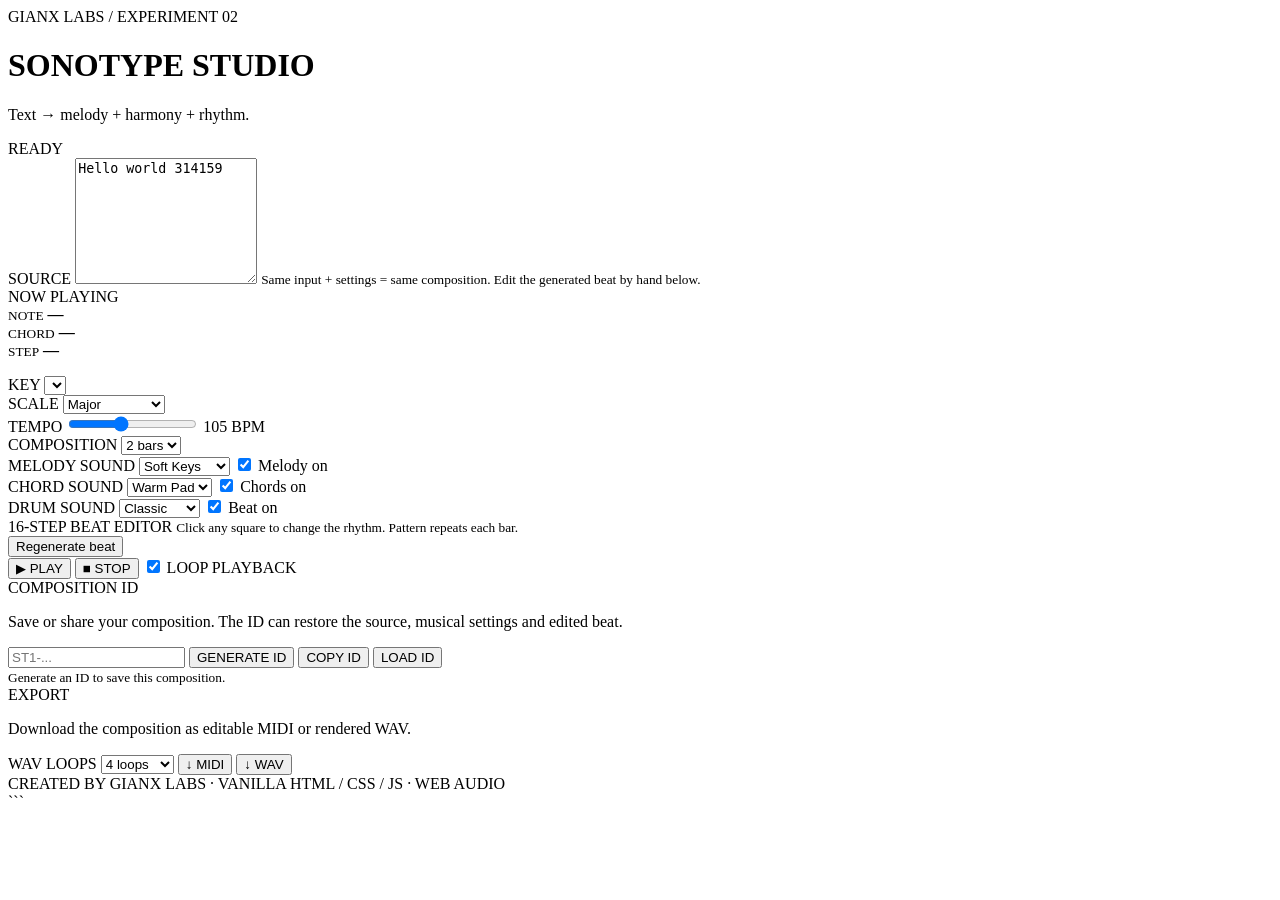
==== index.html @ 8e9267ee "Add files via upload" ====
<!doctype html>
<html lang="en">

<head>
  <meta charset="utf-8">

  <meta
    name="viewport"
    content="width=device-width, initial-scale=1"
  >

  <title>SONOTYPE Studio — Gianx Labs</title>

  <meta
    name="description"
    content="Turn text, numbers and symbols into deterministic melody, chords and beats."
  >

  <link rel="stylesheet" href="style.css">

  <!-- SONOTYPE icons -->
<link rel="icon" href="/favicon.ico" sizes="any">
<link rel="icon" type="image/png" sizes="32x32" href="/favicon-32x32.png">
<link rel="icon" type="image/png" sizes="16x16" href="/favicon-16x16.png">

<link
  rel="apple-touch-icon"
  sizes="180x180"
  href="/apple-touch-icon.png"
>

<link
  rel="icon"
  type="image/png"
  sizes="192x192"
  href="/icon-192.png"
>

<link
  rel="icon"
  type="image/png"
  sizes="512x512"
  href="/icon-512.png"
>

</head>

<body>

  <main class="app">

    <!-- =====================================================
         HEADER
         ===================================================== -->

    <header>

      <div>
        <div class="eyebrow">
          GIANX LABS / EXPERIMENT 02
        </div>

        <h1>
          SONOTYPE <span>STUDIO</span>
        </h1>

        <p>
          Text → melody + harmony + rhythm.
        </p>
      </div>

      <div
        class="status"
        id="status"
      >
        READY
      </div>

    </header>


    <!-- =====================================================
         SOURCE + NOW PLAYING
         ===================================================== -->

    <section class="grid two">

      <article class="panel">

        <label for="text">
          SOURCE
        </label>

        <textarea
          id="text"
          rows="8"
        >Hello world 314159</textarea>

        <small>
          Same input + settings = same composition.
          Edit the generated beat by hand below.
        </small>

      </article>


      <article class="panel now">

        <div class="label">
          NOW PLAYING
        </div>

        <div class="nowgrid">

          <div>
            <small>NOTE</small>
            <strong id="nowNote">—</strong>
          </div>

          <div>
            <small>CHORD</small>
            <strong id="nowChord">—</strong>
          </div>

          <div>
            <small>STEP</small>
            <strong id="nowStep">—</strong>
          </div>

        </div>

        <p id="summary"></p>

      </article>

    </section>


    <!-- =====================================================
         COMPOSITION SETTINGS
         ===================================================== -->

    <section class="panel controls">

      <div>

        <label for="key">
          KEY
        </label>

        <select id="key"></select>

      </div>


      <div>

        <label for="scale">
          SCALE
        </label>

        <select id="scale">
          <option value="major">Major</option>
          <option value="minor">Natural minor</option>
        </select>

      </div>


      <div>

        <label for="bpm">
          TEMPO
        </label>

        <input
          id="bpm"
          type="range"
          min="55"
          max="180"
          value="105"
        >

        <output id="bpmOut">
          105 BPM
        </output>

      </div>


      <div>

        <label for="bars">
          COMPOSITION
        </label>

        <select id="bars">
          <option value="1">1 bar</option>
          <option value="2" selected>2 bars</option>
          <option value="4">4 bars</option>
          <option value="8">8 bars</option>
        </select>

      </div>

    </section>


    <!-- =====================================================
         INSTRUMENTS / LAYERS
         ===================================================== -->

    <section class="grid three">

      <!-- MELODY -->

      <article class="panel">

        <label for="melSound">
          MELODY SOUND
        </label>

        <select id="melSound">

          <option value="triangle">
            Soft Keys
          </option>

          <option value="sine">
            Flute
          </option>

          <option value="square">
            Retro
          </option>

          <option value="sawtooth">
            Bright Lead
          </option>

          <option value="pluck">
            Pluck
          </option>

        </select>

        <label class="check">

          <input
            id="melOn"
            type="checkbox"
            checked
          >

          Melody on

        </label>

      </article>


      <!-- CHORDS -->

      <article class="panel">

        <label for="chSound">
          CHORD SOUND
        </label>

        <select id="chSound">

          <option value="sine">
            Warm Pad
          </option>

          <option value="triangle">
            Keys
          </option>

          <option value="square">
            Organ
          </option>

          <option value="sawtooth">
            Strings
          </option>

        </select>

        <label class="check">

          <input
            id="chOn"
            type="checkbox"
            checked
          >

          Chords on

        </label>

      </article>


      <!-- DRUMS -->

      <article class="panel">

        <label for="drumSound">
          DRUM SOUND
        </label>

        <select id="drumSound">

          <option value="soft">
            Soft
          </option>

          <option
            value="classic"
            selected
          >
            Classic
          </option>

          <option value="electro">
            Electronic
          </option>

          <option value="heavy">
            Heavy
          </option>

        </select>

        <label class="check">

          <input
            id="drumOn"
            type="checkbox"
            checked
          >

          Beat on

        </label>

      </article>

    </section>


    <!-- =====================================================
         BEAT EDITOR
         ===================================================== -->

    <section class="panel">

      <div class="beathead">

        <div>

          <label>
            16-STEP BEAT EDITOR
          </label>

          <small>
            Click any square to change the rhythm.
            Pattern repeats each bar.
          </small>

        </div>

        <button
          id="regen"
          class="secondary"
        >
          Regenerate beat
        </button>

      </div>

      <div
        class="beatwrap"
        id="beatGrid"
      ></div>

    </section>


    <!-- =====================================================
         TRANSPORT
         ===================================================== -->

    <section class="transport">

      <button
        id="play"
        class="primary"
      >
        ▶ PLAY
      </button>

      <button id="stop">
        ■ STOP
      </button>

      <label class="loop">

        <input
          id="loop"
          type="checkbox"
          checked
        >

        LOOP PLAYBACK

      </label>

    </section>


    <!-- =====================================================
         COMPOSITION ID
         ===================================================== -->

    <section class="panel composition-id">

      <div>

        <label for="compositionId">
          COMPOSITION ID
        </label>

        <p>
          Save or share your composition.
          The ID can restore the source,
          musical settings and edited beat.
        </p>

      </div>


      <div class="composition-id-controls">

        <input
          id="compositionId"
          type="text"
          placeholder="ST1-..."
          autocomplete="off"
          spellcheck="false"
        >

        <button
          id="generateId"
          type="button"
        >
          GENERATE ID
        </button>

        <button
          id="copyId"
          type="button"
          class="secondary"
        >
          COPY ID
        </button>

        <button
          id="loadId"
          type="button"
          class="primary"
        >
          LOAD ID
        </button>

      </div>


      <small id="compositionIdStatus">
        Generate an ID to save this composition.
      </small>

    </section>


    <!-- =====================================================
         EXPORT
         ===================================================== -->

    <section class="panel exports">

      <div>

        <label>
          EXPORT
        </label>

        <p>
          Download the composition as editable MIDI
          or rendered WAV.
        </p>

      </div>


      <div class="exportcontrols">

        <label for="wavLoops">

          WAV LOOPS

          <select id="wavLoops">

            <option value="1">
              1 loop
            </option>

            <option value="2">
              2 loops
            </option>

            <option
              value="4"
              selected
            >
              4 loops
            </option>

            <option value="8">
              8 loops
            </option>

            <option value="16">
              16 loops
            </option>

          </select>

        </label>


        <button
          id="midi"
          type="button"
        >
          ↓ MIDI
        </button>


        <button
          id="wav"
          type="button"
          class="primary"
        >
          ↓ WAV
        </button>

      </div>

    </section>


    <!-- =====================================================
         FOOTER
         ===================================================== -->

    <footer>
      CREATED BY GIANX LABS · VANILLA HTML / CSS / JS · WEB AUDIO
    </footer>

  </main>


  <!-- =======================================================
       JAVASCRIPT
       ======================================================= -->

  <script src="app.js"></script>

</body>

</html>
```
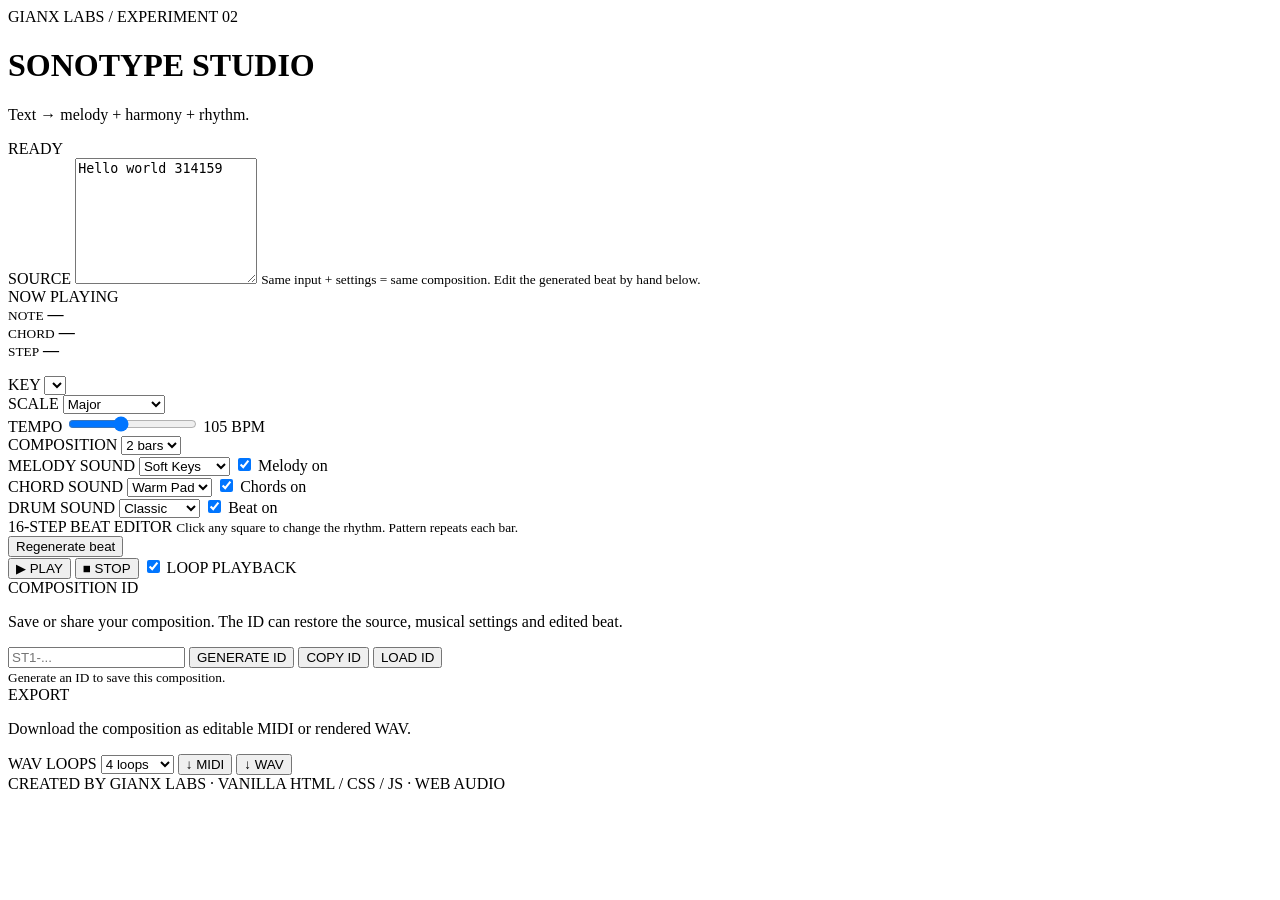
==== commit 4d42f4e9: "Add files via upload" ====
--- a/index.html
+++ b/index.html
@@ -1,4 +1,3 @@
-
 <!doctype html>
 <html lang="en">
 
@@ -20,30 +19,12 @@
   <link rel="stylesheet" href="style.css">
 
   <!-- SONOTYPE icons -->
-<link rel="icon" href="/favicon.ico" sizes="any">
-<link rel="icon" type="image/png" sizes="32x32" href="/favicon-32x32.png">
-<link rel="icon" type="image/png" sizes="16x16" href="/favicon-16x16.png">
-
-<link
-  rel="apple-touch-icon"
-  sizes="180x180"
-  href="/apple-touch-icon.png"
->
-
-<link
-  rel="icon"
-  type="image/png"
-  sizes="192x192"
-  href="/icon-192.png"
->
-
-<link
-  rel="icon"
-  type="image/png"
-  sizes="512x512"
-  href="/icon-512.png"
->
-
+  <link rel="icon" href="/favicon.ico" sizes="any">
+  <link rel="icon" type="image/png" sizes="32x32" href="/favicon-32x32.png">
+  <link rel="icon" type="image/png" sizes="16x16" href="/favicon-16x16.png">
+  <link rel="apple-touch-icon" sizes="180x180" href="/apple-touch-icon.png">
+  <link rel="icon" type="image/png" sizes="192x192" href="/icon-192.png">
+  <link rel="icon" type="image/png" sizes="512x512" href="/icon-512.png">
 </head>
 
 <body>
@@ -144,35 +125,20 @@
     <section class="panel controls">
 
       <div>
-
-        <label for="key">
-          KEY
-        </label>
-
+        <label for="key">KEY</label>
         <select id="key"></select>
-
-      </div>
-
-
-      <div>
-
-        <label for="scale">
-          SCALE
-        </label>
-
+      </div>
+
+      <div>
+        <label for="scale">SCALE</label>
         <select id="scale">
           <option value="major">Major</option>
           <option value="minor">Natural minor</option>
         </select>
-
-      </div>
-
-
-      <div>
-
-        <label for="bpm">
-          TEMPO
-        </label>
+      </div>
+
+      <div>
+        <label for="bpm">TEMPO</label>
 
         <input
           id="bpm"
@@ -185,15 +151,10 @@
         <output id="bpmOut">
           105 BPM
         </output>
-
-      </div>
-
-
-      <div>
-
-        <label for="bars">
-          COMPOSITION
-        </label>
+      </div>
+
+      <div>
+        <label for="bars">COMPOSITION</label>
 
         <select id="bars">
           <option value="1">1 bar</option>
@@ -201,7 +162,6 @@
           <option value="4">4 bars</option>
           <option value="8">8 bars</option>
         </select>
-
       </div>
 
     </section>
@@ -212,8 +172,6 @@
          ===================================================== -->
 
     <section class="grid three">
-
-      <!-- MELODY -->
 
       <article class="panel">
 
@@ -222,45 +180,24 @@
         </label>
 
         <select id="melSound">
-
-          <option value="triangle">
-            Soft Keys
-          </option>
-
-          <option value="sine">
-            Flute
-          </option>
-
-          <option value="square">
-            Retro
-          </option>
-
-          <option value="sawtooth">
-            Bright Lead
-          </option>
-
-          <option value="pluck">
-            Pluck
-          </option>
-
+          <option value="triangle">Soft Keys</option>
+          <option value="sine">Flute</option>
+          <option value="square">Retro</option>
+          <option value="sawtooth">Bright Lead</option>
+          <option value="pluck">Pluck</option>
         </select>
 
         <label class="check">
-
           <input
             id="melOn"
             type="checkbox"
             checked
           >
-
           Melody on
-
         </label>
 
       </article>
 
-
-      <!-- CHORDS -->
 
       <article class="panel">
 
@@ -269,41 +206,23 @@
         </label>
 
         <select id="chSound">
-
-          <option value="sine">
-            Warm Pad
-          </option>
-
-          <option value="triangle">
-            Keys
-          </option>
-
-          <option value="square">
-            Organ
-          </option>
-
-          <option value="sawtooth">
-            Strings
-          </option>
-
+          <option value="sine">Warm Pad</option>
+          <option value="triangle">Keys</option>
+          <option value="square">Organ</option>
+          <option value="sawtooth">Strings</option>
         </select>
 
         <label class="check">
-
           <input
             id="chOn"
             type="checkbox"
             checked
           >
-
           Chords on
-
         </label>
 
       </article>
 
-
-      <!-- DRUMS -->
 
       <article class="panel">
 
@@ -312,38 +231,19 @@
         </label>
 
         <select id="drumSound">
-
-          <option value="soft">
-            Soft
-          </option>
-
-          <option
-            value="classic"
-            selected
-          >
-            Classic
-          </option>
-
-          <option value="electro">
-            Electronic
-          </option>
-
-          <option value="heavy">
-            Heavy
-          </option>
-
+          <option value="soft">Soft</option>
+          <option value="classic" selected>Classic</option>
+          <option value="electro">Electronic</option>
+          <option value="heavy">Heavy</option>
         </select>
 
         <label class="check">
-
           <input
             id="drumOn"
             type="checkbox"
             checked
           >
-
           Beat on
-
         </label>
 
       </article>
@@ -360,7 +260,6 @@
       <div class="beathead">
 
         <div>
-
           <label>
             16-STEP BEAT EDITOR
           </label>
@@ -369,12 +268,12 @@
             Click any square to change the rhythm.
             Pattern repeats each bar.
           </small>
-
         </div>
 
         <button
           id="regen"
           class="secondary"
+          type="button"
         >
           Regenerate beat
         </button>
@@ -398,24 +297,25 @@
       <button
         id="play"
         class="primary"
+        type="button"
       >
         ▶ PLAY
       </button>
 
-      <button id="stop">
+      <button
+        id="stop"
+        type="button"
+      >
         ■ STOP
       </button>
 
       <label class="loop">
-
         <input
           id="loop"
           type="checkbox"
           checked
         >
-
         LOOP PLAYBACK
-
       </label>
 
     </section>
@@ -508,38 +408,16 @@
       <div class="exportcontrols">
 
         <label for="wavLoops">
-
           WAV LOOPS
 
           <select id="wavLoops">
-
-            <option value="1">
-              1 loop
-            </option>
-
-            <option value="2">
-              2 loops
-            </option>
-
-            <option
-              value="4"
-              selected
-            >
-              4 loops
-            </option>
-
-            <option value="8">
-              8 loops
-            </option>
-
-            <option value="16">
-              16 loops
-            </option>
-
+            <option value="1">1 loop</option>
+            <option value="2">2 loops</option>
+            <option value="4" selected>4 loops</option>
+            <option value="8">8 loops</option>
+            <option value="16">16 loops</option>
           </select>
-
-        </label>
-
+        </label>
 
         <button
           id="midi"
@@ -547,7 +425,6 @@
         >
           ↓ MIDI
         </button>
-
 
         <button
           id="wav"
@@ -572,14 +449,8 @@
 
   </main>
 
-
-  <!-- =======================================================
-       JAVASCRIPT
-       ======================================================= -->
-
   <script src="app.js"></script>
 
 </body>
 
 </html>
-```
